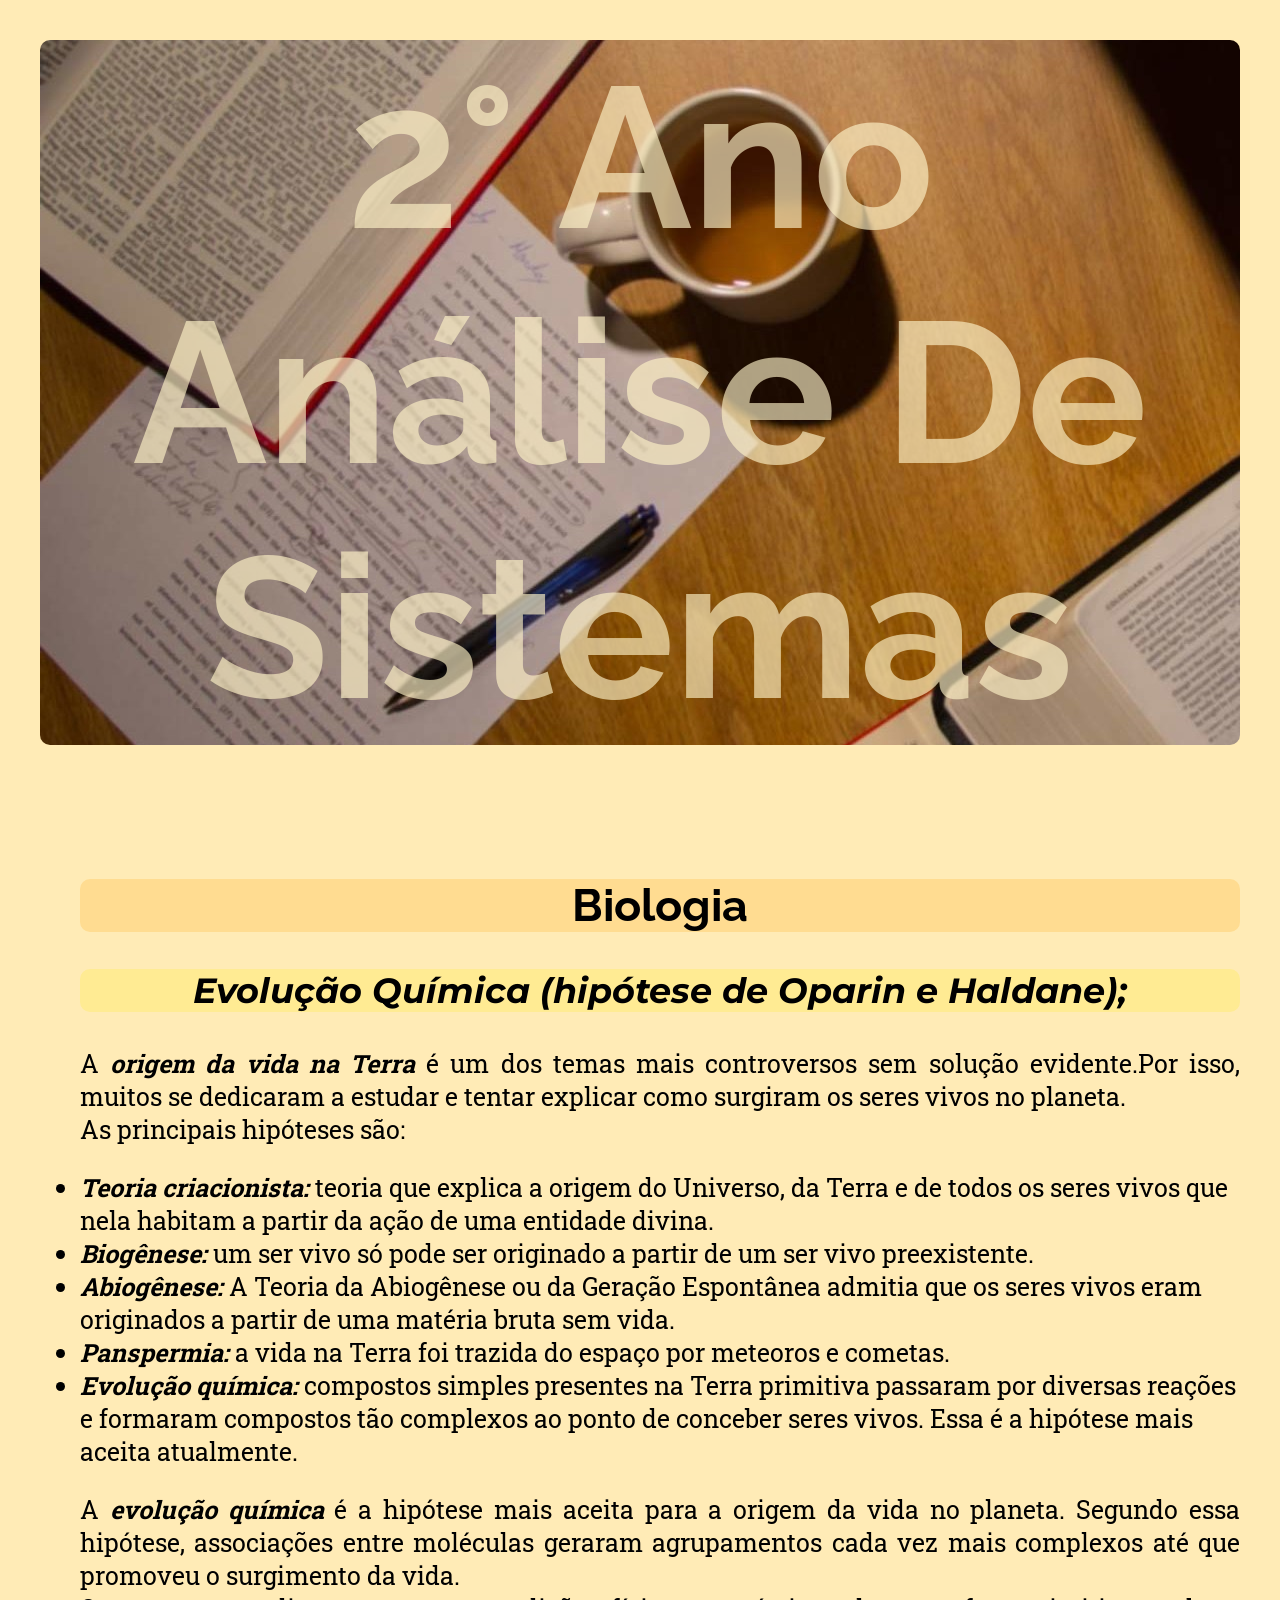
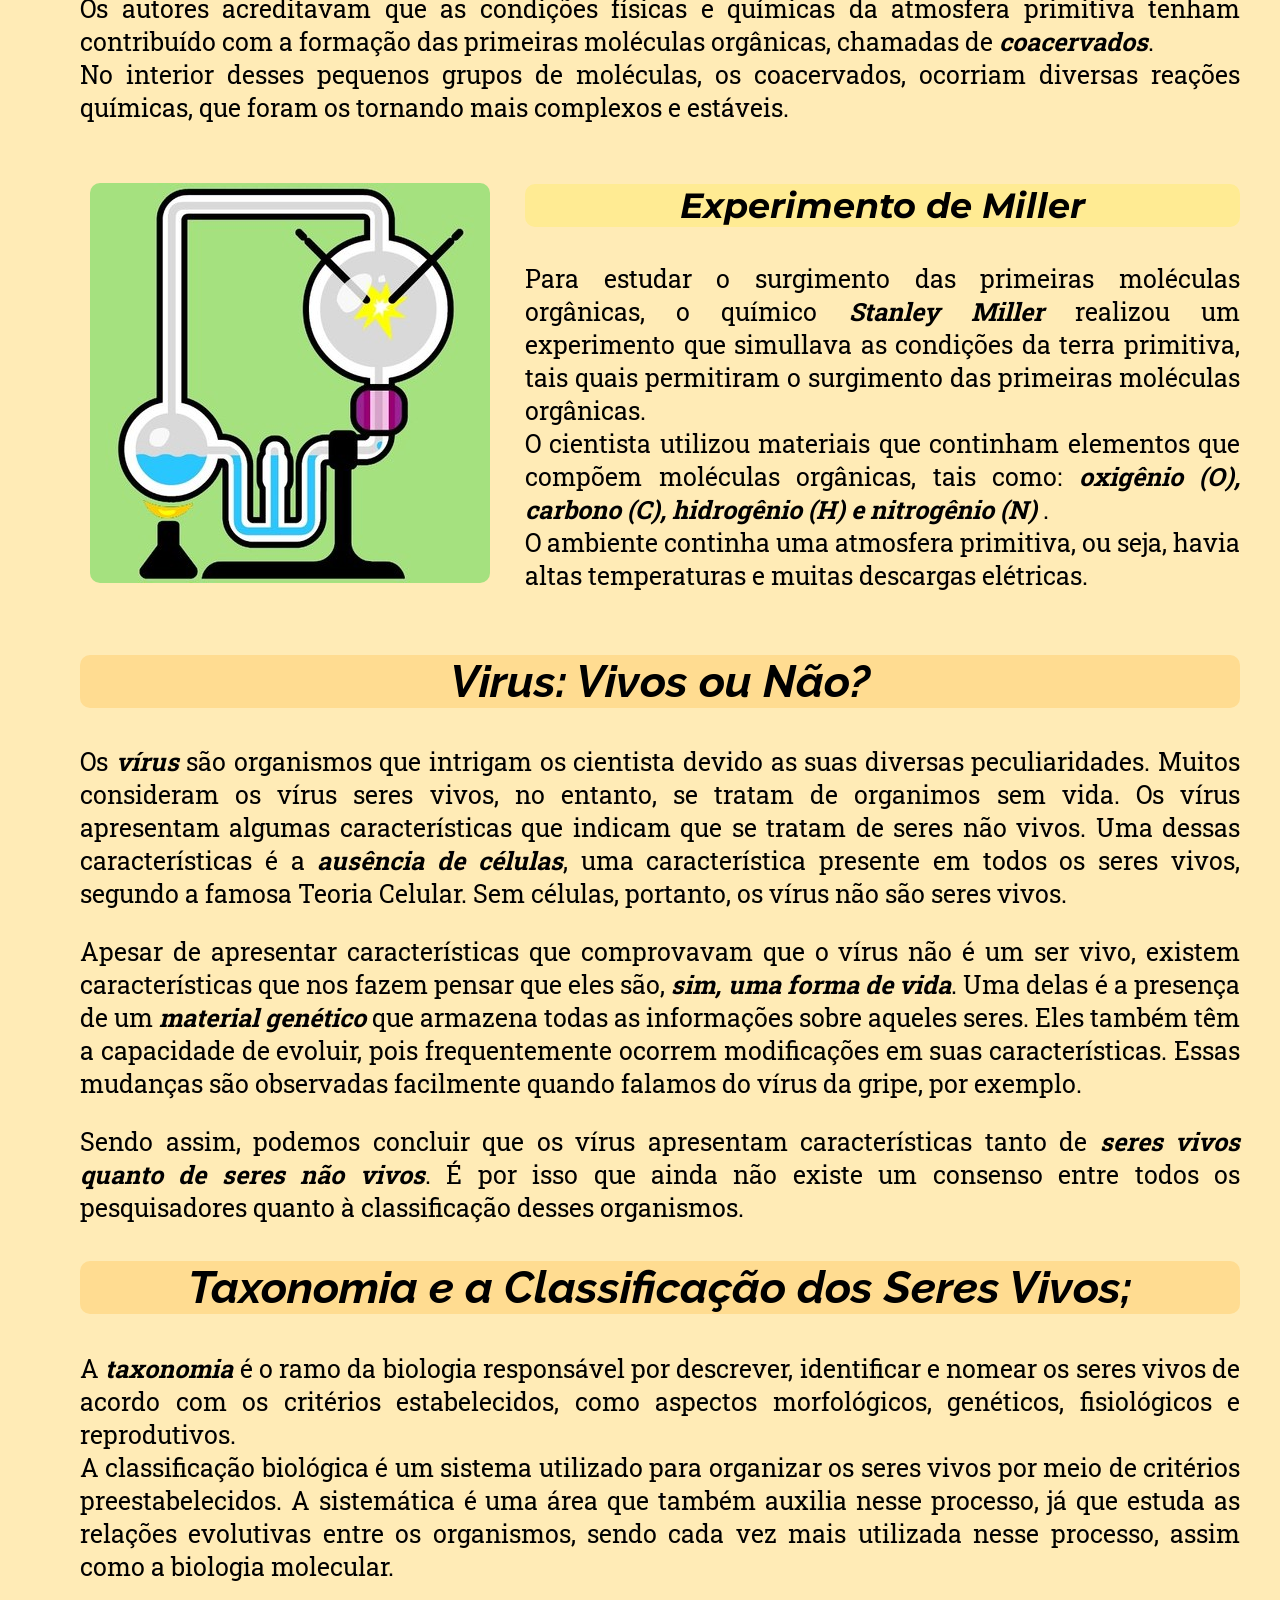
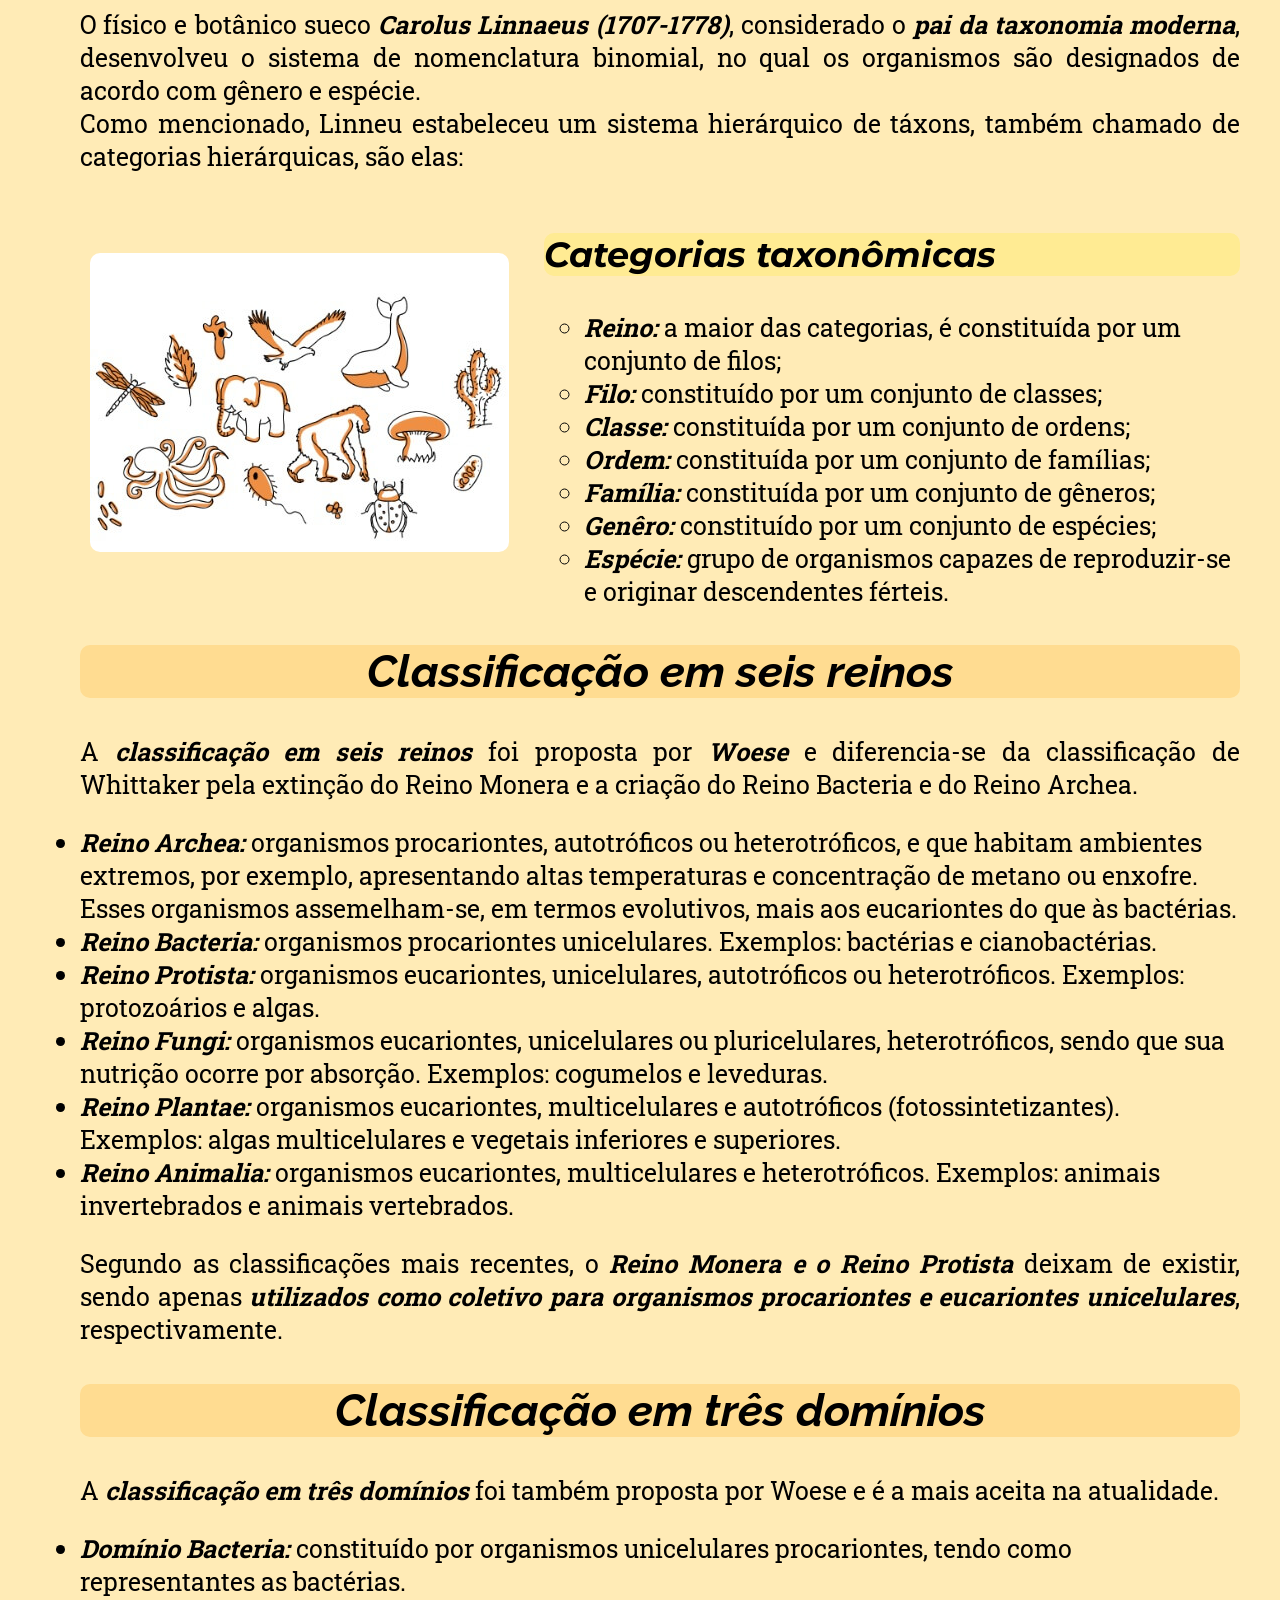
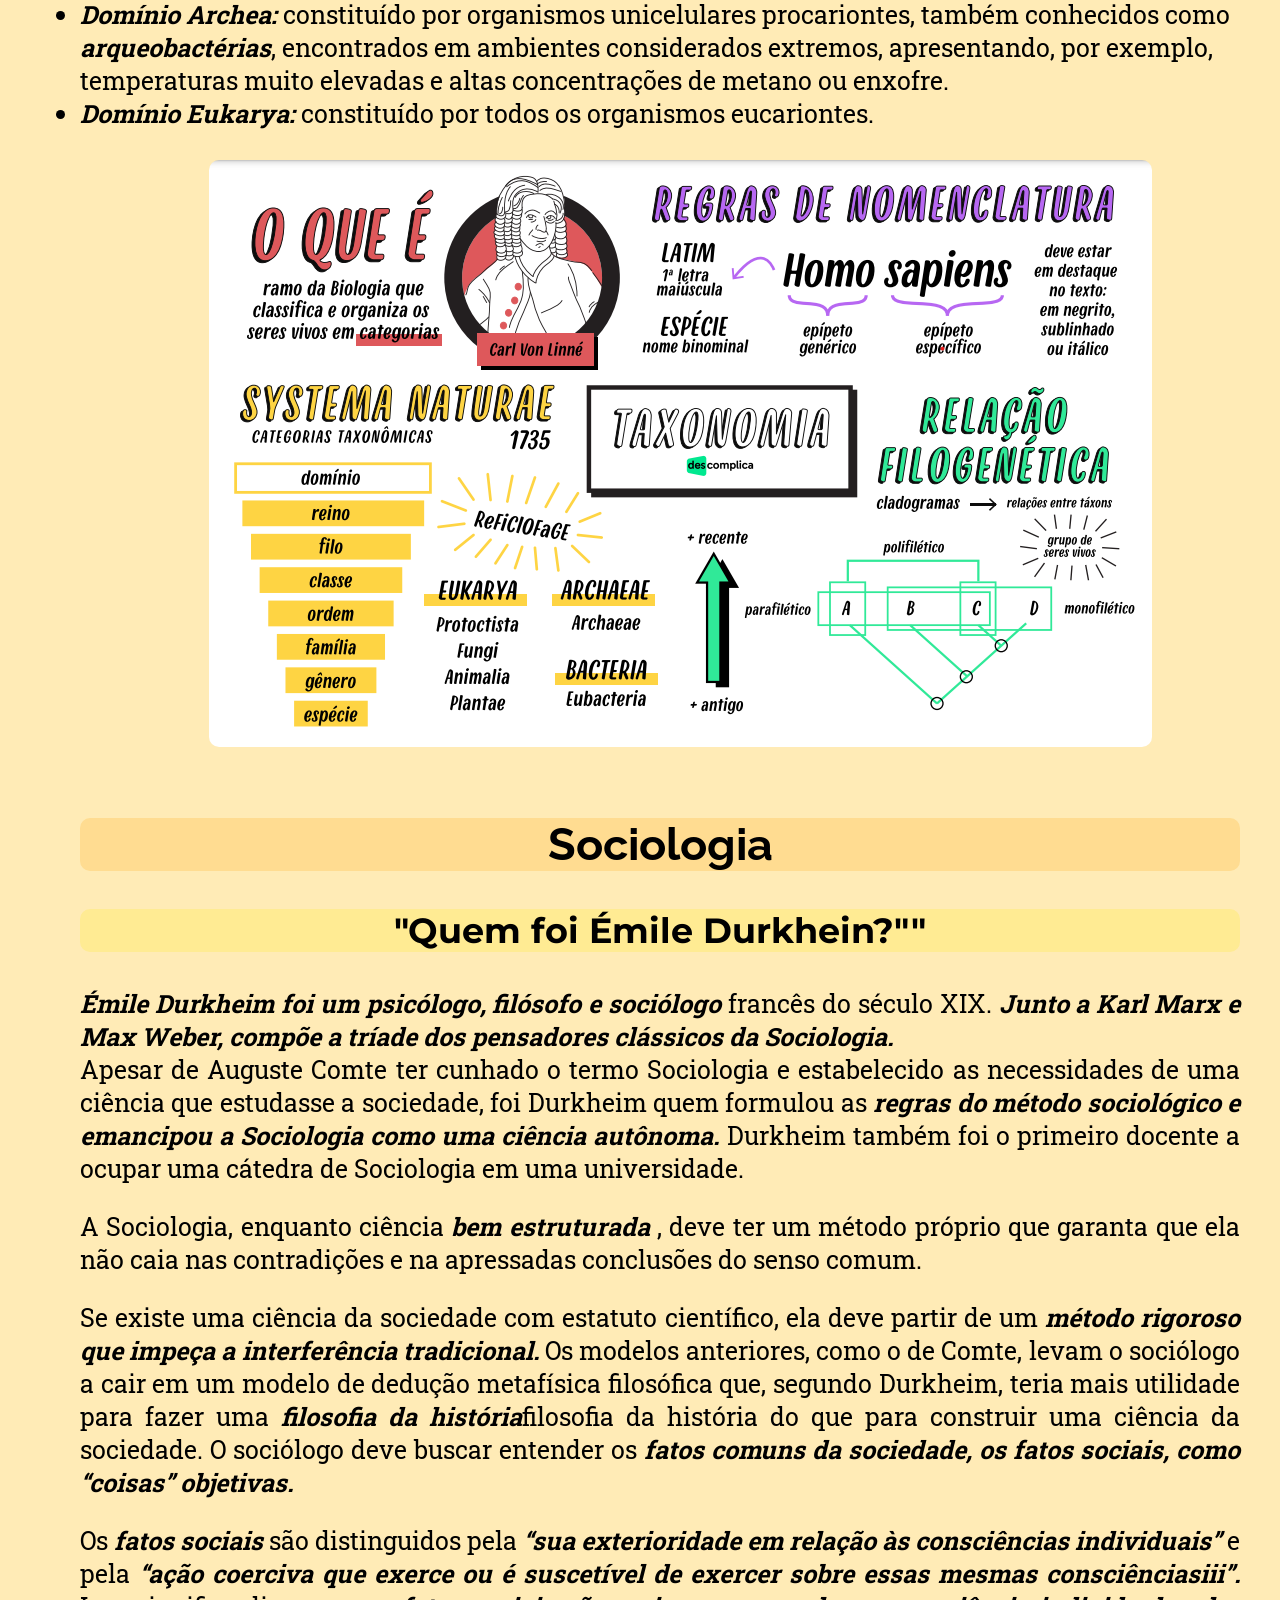
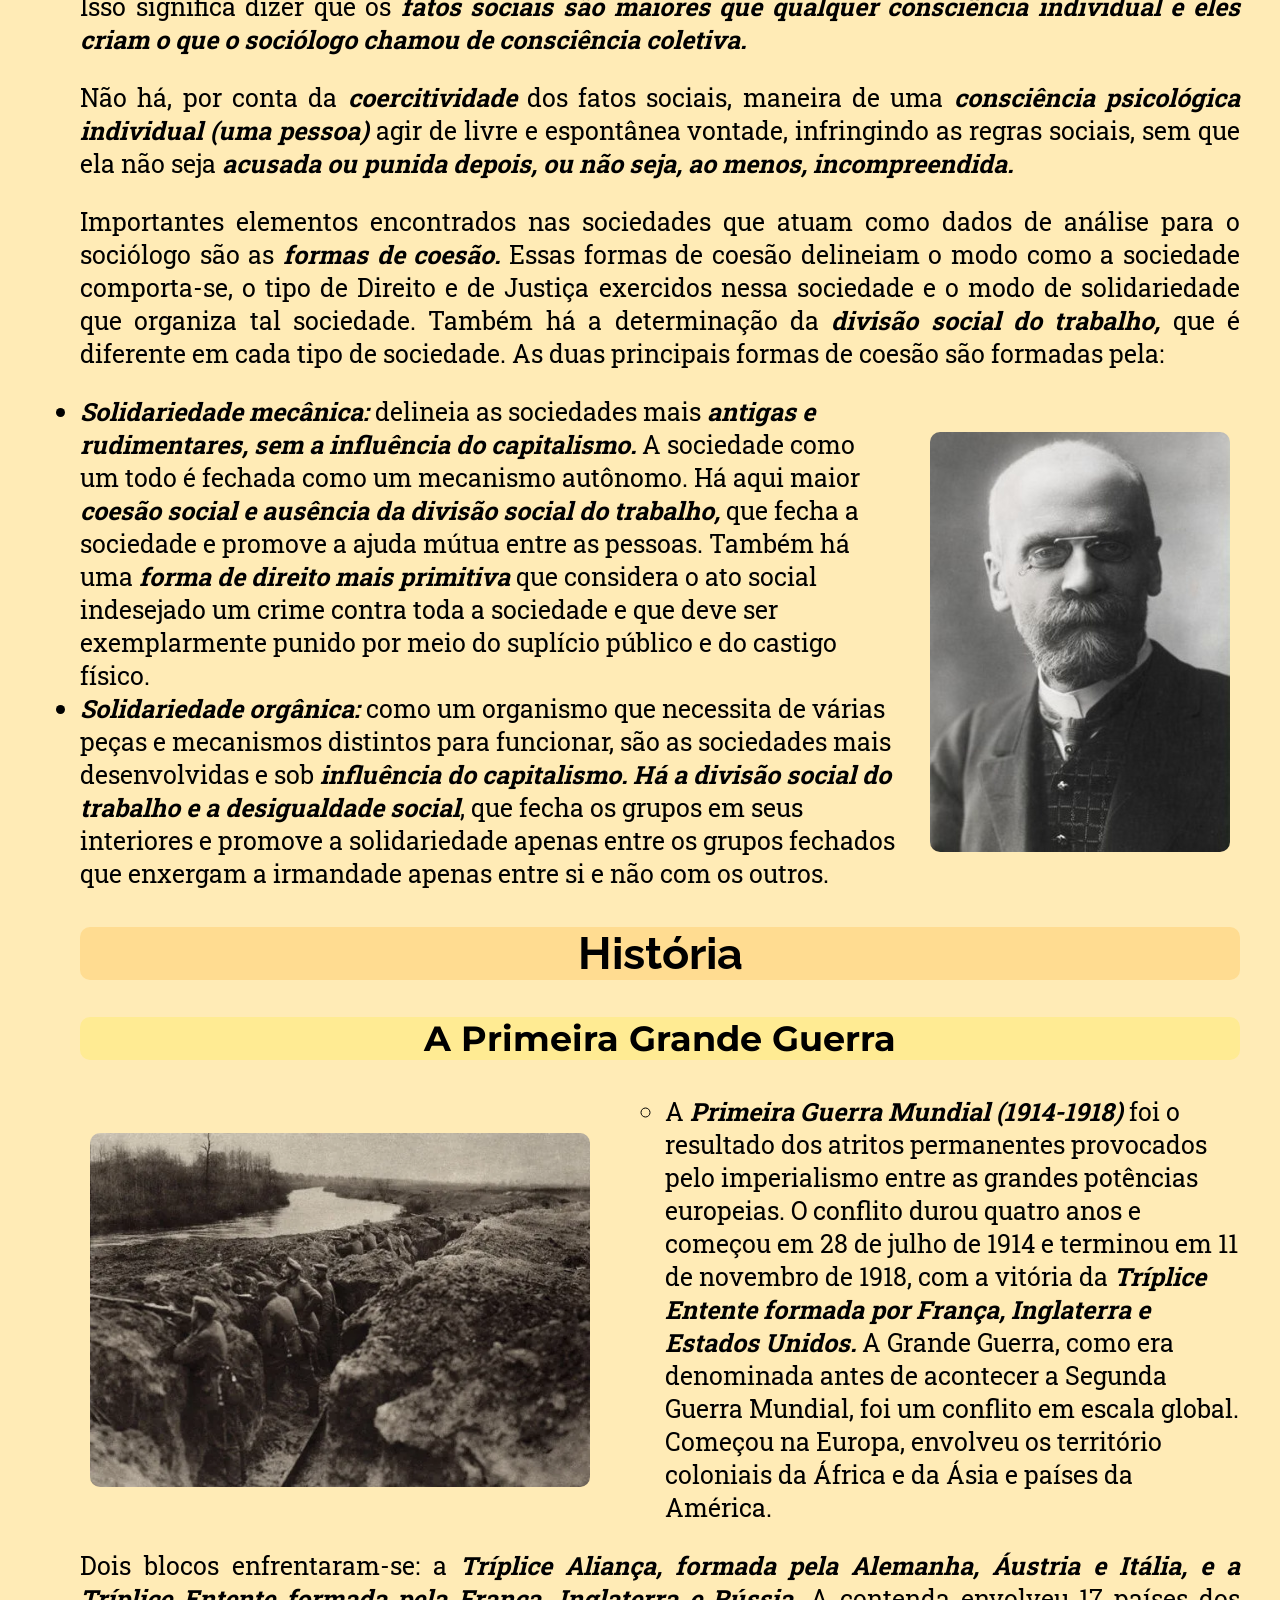
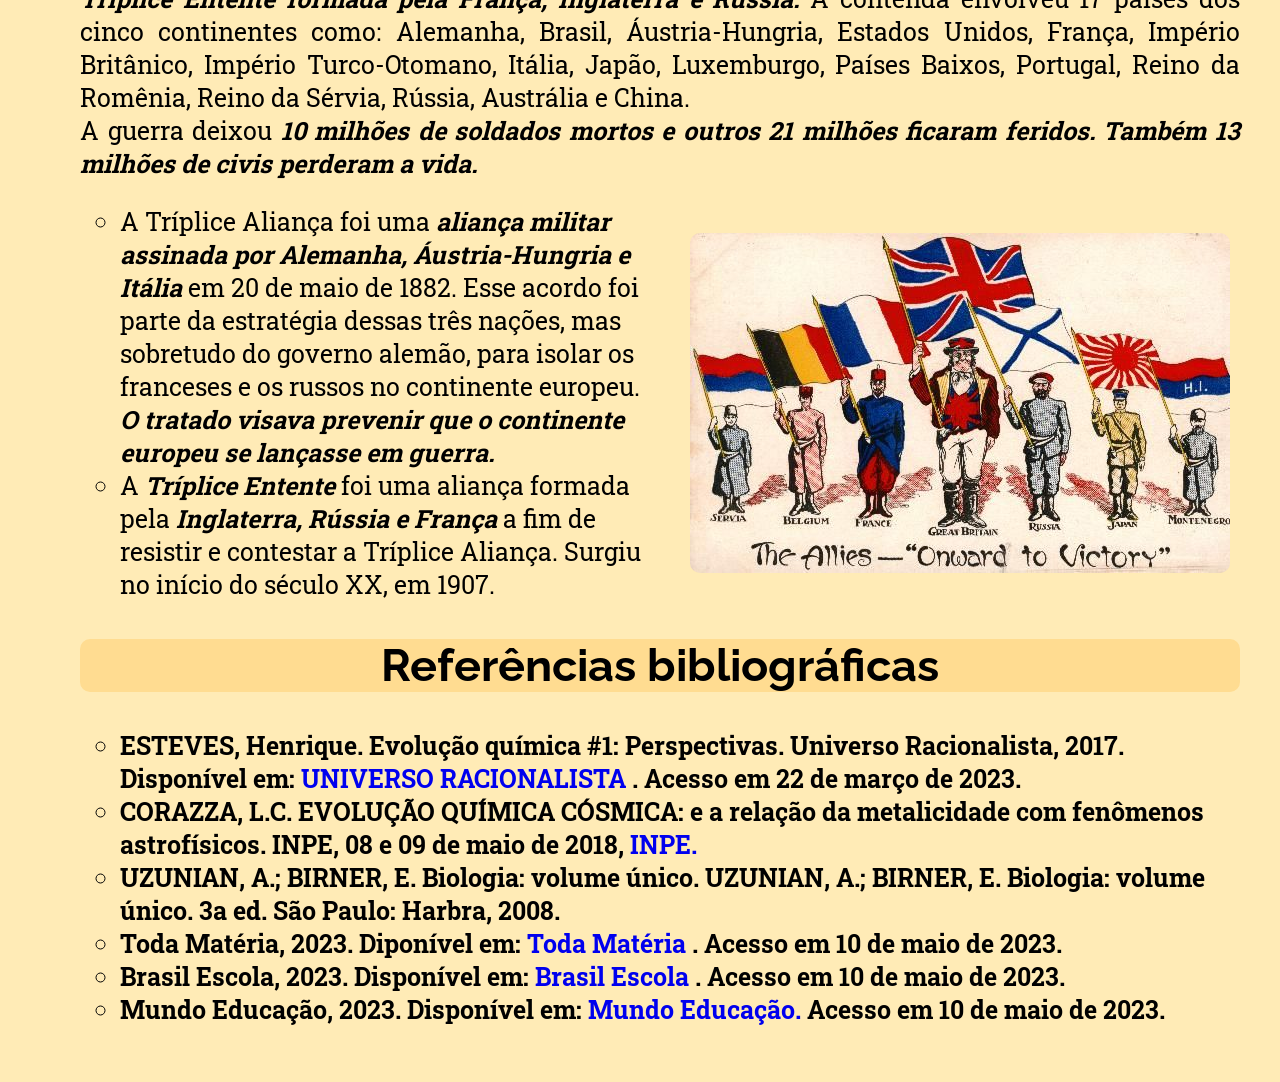
==== 2°Sistemas.html @ f93d4451 "Add files via upload" ====
<!DOCTYPE html>
<html lang="pt-br">

<head>
    <meta charset="UTF-8">
    <meta http-equiv="X-UA-Compatible" content="IE=edge">
    <meta name="viewport" content="width=device-width, initial-scale=1.0">


    <link rel="preconnect" href="https://fonts.googleapis.com">
    <link rel="preconnect" href="https://fonts.gstatic.com" crossorigin>
    <link href="https://fonts.googleapis.com/css2?family=Montserrat:wght@300&display=swap" rel="stylesheet">

    <link rel="preconnect" href="https://fonts.googleapis.com">
    <link rel="preconnect" href="https://fonts.gstatic.com" crossorigin>
    <link href="https://fonts.googleapis.com/css2?family=Roboto+Slab:wght@300&display=swap" rel="stylesheet">

    <link rel="preconnect" href="https://fonts.googleapis.com">
    <link rel="preconnect" href="https://fonts.gstatic.com" crossorigin>
    <link href="https://fonts.googleapis.com/css2?family=Raleway:wght@200&display=swap" rel="stylesheet">

    <link rel="preconnect" href="https://fonts.googleapis.com">
    <link rel="preconnect" href="https://fonts.gstatic.com" crossorigin>
    <link href="https://fonts.googleapis.com/css2?family=Raleway:wght@500&family=Roboto+Serif:wght@300&display=swap"
    rel="stylesheet">

    <link rel="stylesheet" href="2°Sistemas.css">
    <link rel="icon" href="Koala.png">
    <title>Koala Sistem</title>

<body>
    <header>
        <h1>
            2° Ano Análise De Sistemas
        </h1>
    </header>

    <ul>
        <h2>Biologia</h2>

        <h3>
            <strong>Evolução Química (hipótese de Oparin e Haldane);</strong>
        </h3>
        <p>
            A <strong> origem da vida na Terra</strong> é um dos temas mais controversos sem solução
            evidente.Por isso, muitos se dedicaram a estudar e tentar explicar como surgiram os seres vivos no planeta.
            <br> As principais hipóteses são:
        </p>

        <li>
            <strong>Teoria criacionista: </strong> teoria que explica a origem do Universo, da Terra e de todos
            os seres vivos que nela habitam a partir da ação de uma entidade divina.
        </li>

        <li>
            <strong>Biogênese: </strong> um ser vivo só pode ser originado a partir de um ser vivo
            preexistente.
        </li>

        <li>
            <strong>Abiogênese: </strong> A Teoria da Abiogênese ou da Geração Espontânea admitia que os seres
            vivos eram originados a partir de uma matéria bruta sem vida.
        </li>

        <li>
            <strong>Panspermia: </strong> a vida na Terra foi trazida do espaço por meteoros e cometas.
        </li>

        <li>
            <strong>Evolução química: </strong> compostos simples presentes na Terra primitiva passaram por
            diversas reações e formaram compostos tão complexos ao ponto de conceber seres vivos. Essa é a hipótese
            mais aceita atualmente.
        </li>

        <p>
            A <strong>evolução química</strong> é a hipótese mais aceita para a origem da vida no planeta.
            Segundo essa hipótese,
            associações entre moléculas geraram agrupamentos cada vez mais complexos até que promoveu o surgimento
            da vida. <br>Os autores acreditavam que as condições físicas e químicas da atmosfera primitiva tenham
            contribuído com a formação das primeiras moléculas orgânicas, chamadas de
            <strong>coacervados</strong>.<br> No interior
            desses pequenos grupos de moléculas, os coacervados, ocorriam diversas reações químicas, que foram os
            tornando mais complexos e estáveis.
        </p>

        <div class="Doladinho">
            <img style="border-radius: 10px;" src="Miller Imagem.jpg" alt="">
            <div>
                <h3>
                    <strong> Experimento de Miller </strong>
                </h3>
                <p>
                    Para estudar o surgimento das primeiras moléculas orgânicas, o
                    químico <strong>Stanley Miller</strong> realizou um experimento que simullava as condições
                    da terra primitiva,
                    tais quais permitiram o surgimento das primeiras moléculas orgânicas. <br> O cientista utilizou
                    materiais
                    que continham elementos que compõem moléculas orgânicas, tais como: <strong>oxigênio (O),
                            carbono (C),
                            hidrogênio (H) e nitrogênio (N)</strong> . <br>O ambiente continha uma atmosfera
                    primitiva, ou seja, havia altas
                    temperaturas e muitas descargas elétricas.
                </p>
            </div>
        </div>

        <h2>
            <strong> Virus: Vivos ou Não?</strong>
        </h2>

        <p>
            Os <strong>vírus</strong> são organismos que intrigam os cientista devido as suas diversas
            peculiaridades. Muitos consideram os vírus seres vivos, no entanto, se tratam de organimos sem vida.
            Os vírus apresentam algumas características que indicam que se tratam de seres não vivos. Uma dessas
            características é a <strong>ausência de células</strong>, uma característica presente em todos os
            seres vivos, segundo a famosa Teoria Celular. Sem células, portanto, os vírus não são seres vivos.
        </p>

        <p>
            Apesar de apresentar características que comprovavam que o vírus não é um ser vivo, existem características
            que nos fazem pensar que eles são, <strong>sim, uma forma de vida</strong>. Uma delas é a presença
            de um <strong>material genético</strong> que armazena todas as informações sobre aqueles seres.
            Eles também têm a capacidade de evoluir, pois frequentemente ocorrem modificações em suas características.
            Essas mudanças são observadas facilmente quando falamos do vírus da gripe, por exemplo.
        </p>

        <p>
            Sendo assim, podemos concluir que os vírus apresentam características tanto de <strong>seres vivos
                    quanto de seres não vivos</strong>. É por isso que ainda não existe um consenso entre todos os
            pesquisadores quanto à classificação desses organismos.
        </p>

        <h2>
            <strong> Taxonomia e a Classificação dos Seres Vivos;</strong>
        </h2>

        <p>
            A <strong>taxonomia</strong> é o ramo da biologia responsável por descrever, identificar e nomear
            os seres vivos de acordo
            com os critérios estabelecidos, como aspectos morfológicos, genéticos, fisiológicos e reprodutivos.<br> A
            classificação biológica é um sistema utilizado para organizar os seres vivos por meio de critérios
            preestabelecidos. A sistemática é uma área que também auxilia nesse processo, já que estuda as relações
            evolutivas entre os organismos, sendo cada vez mais utilizada nesse processo, assim como a biologia
            molecular.
        </p>

        <p>
            O físico e botânico sueco <strong>Carolus Linnaeus (1707-1778)</strong>, considerado o
            <strong>pai da taxonomia moderna</strong>, desenvolveu o sistema de nomenclatura binomial, no qual
            os organismos são designados de acordo com gênero e espécie.<br> Como mencionado, Linneu estabeleceu um
            sistema hierárquico de táxons, também chamado de categorias hierárquicas, são elas:
        </p>

        <div class="Doladinho">
            <img style="border-radius: 10px;" src="Animais.jpg" alt="" width="500px">
            <div class="textodoladinho">
                <h3>
                    <strong>Categorias taxonômicas</strong>
                </h3>
                <ul>
                    <li>
                        <strong>Reino:</strong> a maior das categorias, é constituída por um conjunto de filos;
                    </li>

                    <li>
                        <strong>Filo:</strong> constituído por um conjunto de classes;

                    </li>

                    <li>
                        <strong>Classe:</strong> constituída por um conjunto de ordens;
                    </li>

                    <li>
                        <strong>Ordem:</strong> constituída por um conjunto de famílias;
                    </li>

                    <li>
                        <strong>Família:</strong> constituída por um conjunto de gêneros;
                    </li>

                    <li>
                        <strong>Genêro:</strong> constituído por um conjunto de espécies;
                    </li>

                    <li>
                        <strong>Espécie:</strong> grupo de organismos capazes de reproduzir-se e originar
                        descendentes férteis.
                    </li>
                </ul>
            </div>
        </div>

        <h2>
            <strong>Classificação em seis reinos</strong>
        </h2>

        <p>
            A <strong>classificação em seis reinos</strong> foi proposta por <strong>Woese</strong> e
            diferencia-se da classificação de Whittaker pela extinção do Reino Monera e a criação do Reino Bacteria e do
            Reino Archea.
        </p>

        <li>
            <strong>Reino Archea: </strong> organismos procariontes, autotróficos ou heterotróficos, e que
            habitam ambientes extremos, por exemplo, apresentando altas temperaturas e concentração de metano ou
            enxofre. Esses organismos assemelham-se, em termos evolutivos, mais aos eucariontes do que às bactérias.
        </li>

        <li>
            <strong>Reino Bacteria: </strong> organismos procariontes unicelulares. Exemplos: bactérias e
            cianobactérias.
        </li>

        <li>
            <strong>Reino Protista:</strong> organismos eucariontes, unicelulares, autotróficos ou
            heterotróficos. Exemplos: protozoários e algas.
        </li>

        <li>
            <strong>Reino Fungi: </strong> organismos eucariontes, unicelulares ou pluricelulares,
            heterotróficos, sendo que sua nutrição ocorre por absorção. Exemplos: cogumelos e leveduras.
        </li>

        <li>
            <strong>Reino Plantae: </strong> organismos eucariontes, multicelulares e autotróficos
            (fotossintetizantes). Exemplos: algas multicelulares e vegetais inferiores e superiores.
        </li>

        <li>
            <strong>Reino Animalia: </strong> organismos eucariontes, multicelulares e heterotróficos.
            Exemplos: animais invertebrados e animais vertebrados.
        </li>

        <p>
            Segundo as classificações mais recentes, o <strong>Reino Monera e o Reino Protista</strong> deixam
            de existir, sendo apenas <strong>utilizados como coletivo para organismos procariontes e eucariontes
                    unicelulares</strong>, respectivamente.
        </p>

        <h2>
            <strong>Classificação em três domínios</strong>
        </h2>
        
        <p>
            A <strong>classificação em três domínios</strong> foi também proposta por Woese e é a mais aceita
            na atualidade.
        </p>

        <li>
            <strong>Domínio Bacteria:</strong> constituído por organismos unicelulares procariontes, tendo como
            representantes as bactérias.
        </li>

        <li>
            <strong>Domínio Archea:</strong> constituído por organismos unicelulares procariontes, também
            conhecidos como <strong>arqueobactérias</strong>, encontrados em ambientes considerados extremos, apresentando, por
            exemplo, temperaturas muito elevadas e altas concentrações de metano ou enxofre.
        </li>

        <li>
            <strong>Domínio Eukarya:</strong> constituído por todos os organismos eucariontes.
        </li>

        <div class="imageminteira">
            <img src="Taxonomia.png" alt="">
        </div>

            <h2>
                Sociologia
            </h2>

        <h3>
            "Quem foi Émile Durkhein?""
        </h3>

            <p>
                <strong>Émile Durkheim foi um psicólogo, filósofo e sociólogo</strong> francês do século XIX. <strong>Junto a Karl Marx e Max Weber, compõe a tríade dos pensadores clássicos da Sociologia.</strong> <br>Apesar de Auguste Comte ter cunhado o termo Sociologia e estabelecido as necessidades de uma ciência que estudasse a sociedade, foi Durkheim quem formulou as <strong>regras do método sociológico e emancipou a Sociologia como uma ciência autônoma.</strong> Durkheim também foi o primeiro docente a ocupar uma cátedra de Sociologia em uma universidade.
            </p>
            
            <p>
                A Sociologia, enquanto ciência <strong>bem estruturada</strong> , deve ter um método próprio que garanta que ela não caia nas contradições e na apressadas conclusões do senso comum.
            </p>

            <p>
                Se existe uma ciência da sociedade com estatuto científico, ela deve partir de um <strong>método rigoroso que impeça a interferência tradicional.</strong> Os modelos anteriores, como o de Comte, levam o sociólogo a cair em um modelo de dedução metafísica filosófica que, segundo Durkheim, teria mais utilidade para fazer uma <strong>filosofia da história</strong>filosofia da história do que para construir uma ciência da sociedade. O sociólogo deve buscar entender os <strong>fatos comuns da sociedade, os fatos sociais, como “coisas” objetivas.</strong>
            </p>

            <p>
                Os <strong>fatos sociais</strong> são distinguidos pela <strong>“sua exterioridade em relação às consciências individuais”</strong> e pela <strong>“ação coerciva que exerce ou é suscetível de exercer sobre essas mesmas consciênciasiii”.</strong> Isso significa dizer que os <strong>fatos sociais são maiores que qualquer consciência individual e eles criam o que o sociólogo chamou de consciência coletiva.</strong>
            </p>

            <p>
                Não há, por conta da <strong>coercitividade</strong> dos fatos sociais, maneira de uma <strong>consciência psicológica individual (uma pessoa)</strong> agir de livre e espontânea vontade, infringindo as regras sociais, sem que ela não seja <strong>acusada ou punida depois, ou não seja, ao menos, incompreendida.</strong>
            </p>

            <p>
                Importantes elementos encontrados nas sociedades que atuam como dados de análise para o sociólogo são as <strong>formas de coesão.</strong> Essas formas de coesão delineiam o modo como a <strtong>sociedade comporta-se, o tipo de Direito e de Justiça exercidos nessa sociedade e o modo de solidariedade que organiza tal sociedade.</strtong> Também há a determinação da <strong>divisão social do trabalho,</strong> que é diferente em cada tipo de sociedade. As duas principais formas de coesão são formadas pela:
            </p>

            <div class="Doladinho">
                <div class="textodoladinho">
                    <li>
                        <strong>Solidariedade mecânica:</strong> delineia as sociedades mais <strong>antigas e rudimentares, sem a influência do capitalismo.</strong> A sociedade como um todo é fechada como um mecanismo autônomo. Há aqui maior <strong>coesão social e ausência da divisão social do trabalho,</strong> que fecha a sociedade e promove a ajuda mútua entre as pessoas. Também há uma <strong>forma de direito mais primitiva</strong> que considera o ato social indesejado um crime contra toda a sociedade e que deve ser exemplarmente punido por meio do suplício público e do castigo físico.
                    </li>

                    <li>
                        <strong>Solidariedade orgânica:</strong> como um organismo que necessita de várias peças e mecanismos distintos para funcionar, são as sociedades mais desenvolvidas e sob <strong>influência do capitalismo. Há a divisão social do trabalho e a desigualdade social</strong>, que fecha os grupos em seus interiores e promove a solidariedade apenas entre os grupos fechados que enxergam a irmandade apenas entre si e não com os outros.
                    </li>
                </div>
                <img src="EmileD.jpg" alt="">
            </div>

                <h2>
                    História
                </h2>

            <h3>
                A Primeira Grande Guerra
            </h3>

            <div class="Doladinho">
                <img src="Guerra.webp" alt="" width="500px">
                <div>
                    <ul>
                        <li>
                            A  <strong>Primeira Guerra Mundial (1914-1918)</strong> foi o resultado dos atritos permanentes provocados pelo
                            imperialismo entre as grandes potências europeias.
                            O conflito durou quatro anos e começou em 28 de julho de 1914 e terminou em 11 de novembro de 1918, com
                            a vitória da <strong>Tríplice Entente formada por França, Inglaterra e Estados Unidos.</strong>
                            A Grande Guerra, como era denominada antes de acontecer a Segunda Guerra Mundial, foi um conflito em
                            escala global. Começou na Europa, envolveu os território coloniais da África e da Ásia e países da
                            América.
                        </li>
                    </ul>    
                </div>
            </div>

            <p>
                Dois blocos enfrentaram-se: a <strong>Tríplice Aliança, formada pela Alemanha, Áustria e Itália, e a Tríplice
                    Entente formada pela França, Inglaterra e Rússia.</strong>
                A contenda envolveu 17 países dos cinco continentes como: Alemanha, Brasil, Áustria-Hungria, Estados
                Unidos, França, Império Britânico, Império Turco-Otomano, Itália, Japão, Luxemburgo, Países Baixos,
                Portugal, Reino da Romênia, Reino da Sérvia, Rússia, Austrália e China. <br> A guerra deixou <strong>10 milhões
                    de soldados mortos e outros 21 milhões ficaram feridos. Também 13 milhões de civis perderam a vida.</strong>
            </p>

            <div class="Doladinho">
                <div class="textodoladinhodireita">
                    <ul>
                        <li>
                            A Tríplice Aliança foi uma <strong>aliança militar assinada por Alemanha, Áustria-Hungria e Itália</strong> em 20 de maio de 1882. Esse acordo foi parte da estratégia dessas três nações, mas sobretudo do governo alemão, para isolar os franceses e os russos no continente europeu. <strong>O tratado visava prevenir que o continente europeu se lançasse em guerra.</strong>
                        </li>
                        
                        <li>
                            A <strong>Tríplice Entente</strong> foi uma aliança formada pela <strong>Inglaterra, Rússia e França</strong> a fim de resistir e contestar a Tríplice Aliança. Surgiu no início do século XX, em 1907.
                        </li>
                    </ul>
                </div>
                <img src="guerrapaises.jpg" alt="" >
            </div>

            <h2>
                Referências bibliográficas
            </h2>
            
            <ul>
                <div class="Referência">
                    <li>
                        ESTEVES, Henrique. Evolução química #1: Perspectivas. Universo Racionalista, 2017. Disponível em: <a
                            href="https://universoracionalista.org/evolucao-quimica-1/" target="_blank"> UNIVERSO RACIONALISTA
                        </a>
                        . Acesso em
                        22 de março de 2023.
                    </li>

                    <li>
                        CORAZZA, L.C. EVOLUÇÃO QUÍMICA CÓSMICA: e a relação da metalicidade com fenômenos astrofísicos. INPE, 08
                        e 09 de maio de 2018, <a
                            href="https://www.gov.br/inpe/pt-bro" target="_blank">
                            INPE.</a>
                    </li>

                    <li>
                        UZUNIAN, A.; BIRNER, E. Biologia: volume único. UZUNIAN, A.; BIRNER, E. Biologia: volume único. 3a ed.
                        São Paulo: Harbra, 2008.
                    </li>

                    <li>
                        Toda Matéria, 2023. Diponível em: <a target="_blank" href="https://www.todamateria.com.br"> Toda Matéria </a>. Acesso em 10 de maio de 2023.
                    </li>

                    <li>
                        Brasil Escola, 2023. Disponível em: <a href="https://brasilescola.uol.com.br"> Brasil Escola </a>. Acesso em 10 de maio de 2023.
                    </li>

                    <li>
                        Mundo Educação, 2023. Disponível em: <a href="https://mundoeducacao.uol.com.br">Mundo Educação.</a> Acesso em 10 de maio de 2023.
                    </li>
                </div>
            </ul>
    </ul>
</body>

</html>
---- 2°Sistemas.css ----
body {
    background-color: rgb(255, 235, 182);
    padding-top: 0px;font-family: 'Raleway', sans-serif;
    text-align: center;
    margin: 20px;
    padding: 20px;
 }

   img{
      gap: 25px;
      border-radius: 10px;
      margin: 10px;
   }

 h1 {
    font-size: 200px;
    font-family: 'Raleway', sans-serif;
    background-image: url(Laotop.jpg);
    color: rgba(255, 242, 199, 0.651);
    text-decoration: solid;
    margin-top: 0px;
    border-radius: 10px;
 }
 
 h2 {
    font-size: 45px;
    font-family: 'Raleway', sans-serif;
    background-color: rgb(255, 220, 145);
    color: black;
    border-radius: 10px;
 }

 h3 {
    font-size: 35px;
    font-family: 'Montserrat', sans-serif;
    background-color: rgb(255, 235, 147);
    color: black;
    border-radius: 10px;
 }

 strong{
   font-style: italic;
 }

 p {
    font-size: 25px; 
    text-align: justify;
    color: black;
    font-family: 'Roboto Slab', serif;
 }

 li {
    font-size: 25px;
    color: black;;
    text-align: left;
    font-family: 'Roboto Slab', serif;
}

 .Doladinho {
    font-size: 20px;
    display: flex;
    align-items: center;
    justify-content: center;
    margin: 0px;
    gap: 25px;
 }

 .textodoladinho{
   text-align: center; 
   text-align: justify;
 }

.imageminteira{
   align-items: center;
   justify-content: center;
   position: relative;
   padding: 20px;
   width: 100%;
}

.Referência{
   font-size: 22px;
   font-weight: bold;
}

a:hover{
   font-size: 28px;
   color: rgb(80, 0, 160);
   text-decoration: none;
}

a{
   text-decoration: none;
}
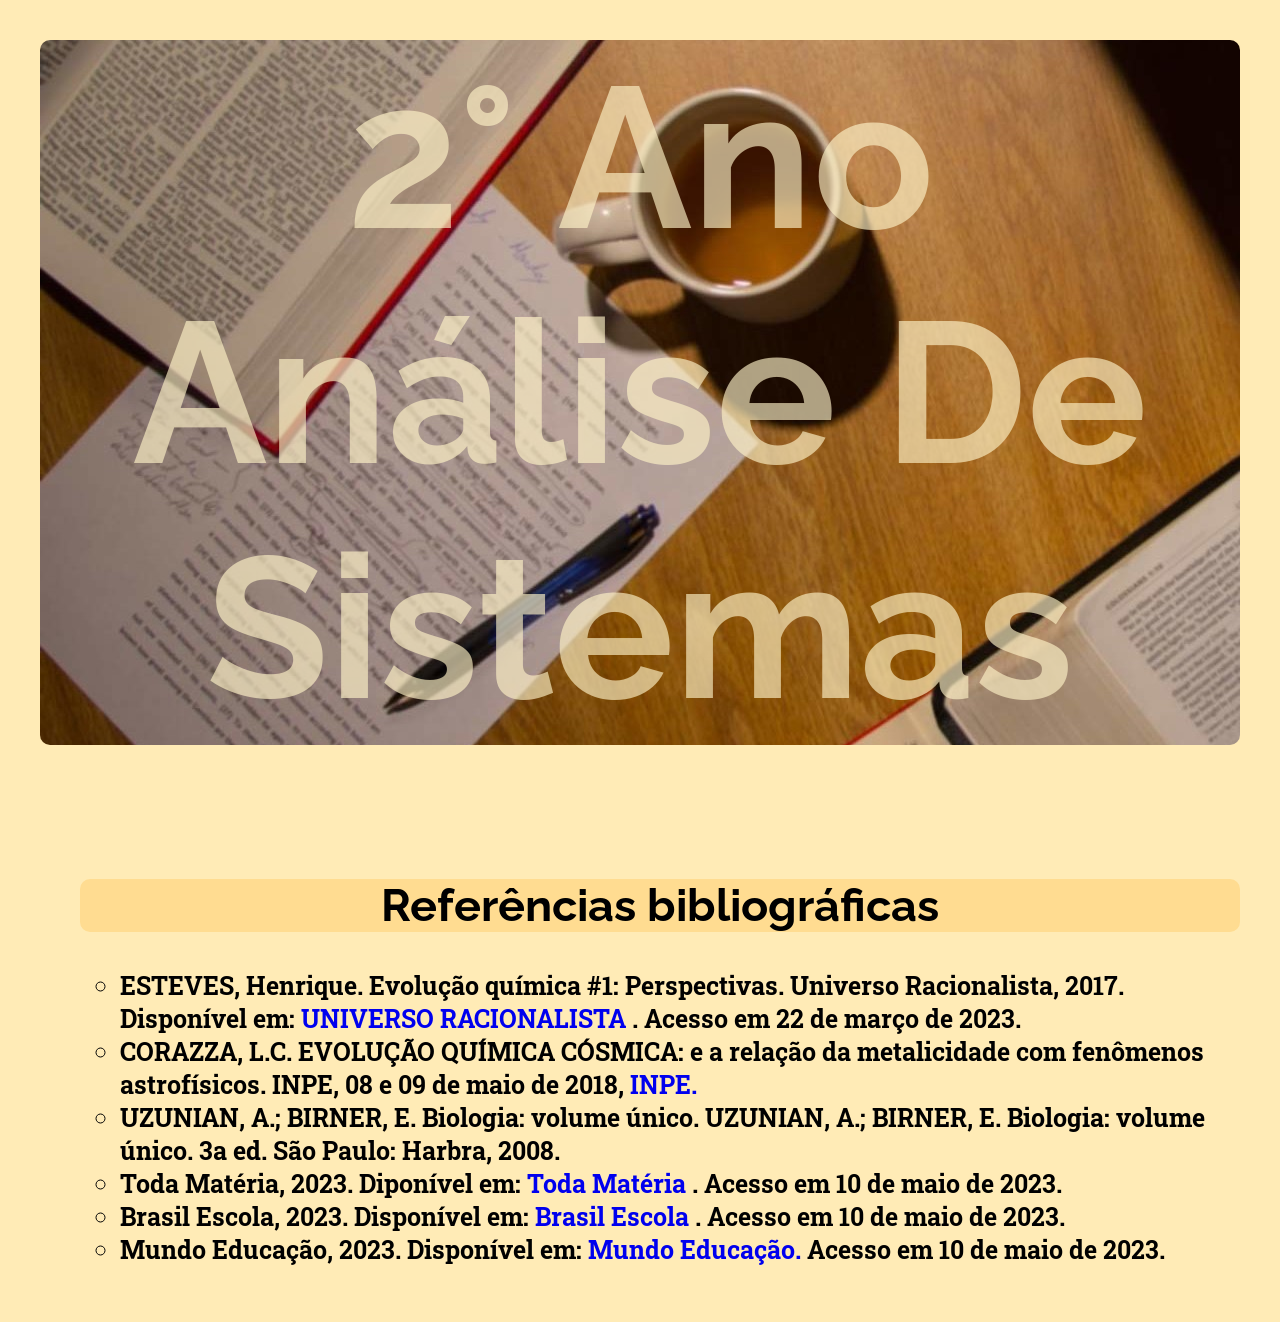
==== commit 6fd6fecd: "Atualizado-29/05" ====
--- a/2°Sistemas.html
+++ b/2°Sistemas.html
@@ -36,333 +36,9 @@
     </header>
 
     <ul>
-        <h2>Biologia</h2>
-
-        <h3>
-            <strong>Evolução Química (hipótese de Oparin e Haldane);</strong>
-        </h3>
-        <p>
-            A <strong> origem da vida na Terra</strong> é um dos temas mais controversos sem solução
-            evidente.Por isso, muitos se dedicaram a estudar e tentar explicar como surgiram os seres vivos no planeta.
-            <br> As principais hipóteses são:
-        </p>
-
-        <li>
-            <strong>Teoria criacionista: </strong> teoria que explica a origem do Universo, da Terra e de todos
-            os seres vivos que nela habitam a partir da ação de uma entidade divina.
-        </li>
-
-        <li>
-            <strong>Biogênese: </strong> um ser vivo só pode ser originado a partir de um ser vivo
-            preexistente.
-        </li>
-
-        <li>
-            <strong>Abiogênese: </strong> A Teoria da Abiogênese ou da Geração Espontânea admitia que os seres
-            vivos eram originados a partir de uma matéria bruta sem vida.
-        </li>
-
-        <li>
-            <strong>Panspermia: </strong> a vida na Terra foi trazida do espaço por meteoros e cometas.
-        </li>
-
-        <li>
-            <strong>Evolução química: </strong> compostos simples presentes na Terra primitiva passaram por
-            diversas reações e formaram compostos tão complexos ao ponto de conceber seres vivos. Essa é a hipótese
-            mais aceita atualmente.
-        </li>
-
-        <p>
-            A <strong>evolução química</strong> é a hipótese mais aceita para a origem da vida no planeta.
-            Segundo essa hipótese,
-            associações entre moléculas geraram agrupamentos cada vez mais complexos até que promoveu o surgimento
-            da vida. <br>Os autores acreditavam que as condições físicas e químicas da atmosfera primitiva tenham
-            contribuído com a formação das primeiras moléculas orgânicas, chamadas de
-            <strong>coacervados</strong>.<br> No interior
-            desses pequenos grupos de moléculas, os coacervados, ocorriam diversas reações químicas, que foram os
-            tornando mais complexos e estáveis.
-        </p>
-
-        <div class="Doladinho">
-            <img style="border-radius: 10px;" src="Miller Imagem.jpg" alt="">
-            <div>
-                <h3>
-                    <strong> Experimento de Miller </strong>
-                </h3>
-                <p>
-                    Para estudar o surgimento das primeiras moléculas orgânicas, o
-                    químico <strong>Stanley Miller</strong> realizou um experimento que simullava as condições
-                    da terra primitiva,
-                    tais quais permitiram o surgimento das primeiras moléculas orgânicas. <br> O cientista utilizou
-                    materiais
-                    que continham elementos que compõem moléculas orgânicas, tais como: <strong>oxigênio (O),
-                            carbono (C),
-                            hidrogênio (H) e nitrogênio (N)</strong> . <br>O ambiente continha uma atmosfera
-                    primitiva, ou seja, havia altas
-                    temperaturas e muitas descargas elétricas.
-                </p>
-            </div>
-        </div>
-
         <h2>
-            <strong> Virus: Vivos ou Não?</strong>
+            Referências bibliográficas
         </h2>
-
-        <p>
-            Os <strong>vírus</strong> são organismos que intrigam os cientista devido as suas diversas
-            peculiaridades. Muitos consideram os vírus seres vivos, no entanto, se tratam de organimos sem vida.
-            Os vírus apresentam algumas características que indicam que se tratam de seres não vivos. Uma dessas
-            características é a <strong>ausência de células</strong>, uma característica presente em todos os
-            seres vivos, segundo a famosa Teoria Celular. Sem células, portanto, os vírus não são seres vivos.
-        </p>
-
-        <p>
-            Apesar de apresentar características que comprovavam que o vírus não é um ser vivo, existem características
-            que nos fazem pensar que eles são, <strong>sim, uma forma de vida</strong>. Uma delas é a presença
-            de um <strong>material genético</strong> que armazena todas as informações sobre aqueles seres.
-            Eles também têm a capacidade de evoluir, pois frequentemente ocorrem modificações em suas características.
-            Essas mudanças são observadas facilmente quando falamos do vírus da gripe, por exemplo.
-        </p>
-
-        <p>
-            Sendo assim, podemos concluir que os vírus apresentam características tanto de <strong>seres vivos
-                    quanto de seres não vivos</strong>. É por isso que ainda não existe um consenso entre todos os
-            pesquisadores quanto à classificação desses organismos.
-        </p>
-
-        <h2>
-            <strong> Taxonomia e a Classificação dos Seres Vivos;</strong>
-        </h2>
-
-        <p>
-            A <strong>taxonomia</strong> é o ramo da biologia responsável por descrever, identificar e nomear
-            os seres vivos de acordo
-            com os critérios estabelecidos, como aspectos morfológicos, genéticos, fisiológicos e reprodutivos.<br> A
-            classificação biológica é um sistema utilizado para organizar os seres vivos por meio de critérios
-            preestabelecidos. A sistemática é uma área que também auxilia nesse processo, já que estuda as relações
-            evolutivas entre os organismos, sendo cada vez mais utilizada nesse processo, assim como a biologia
-            molecular.
-        </p>
-
-        <p>
-            O físico e botânico sueco <strong>Carolus Linnaeus (1707-1778)</strong>, considerado o
-            <strong>pai da taxonomia moderna</strong>, desenvolveu o sistema de nomenclatura binomial, no qual
-            os organismos são designados de acordo com gênero e espécie.<br> Como mencionado, Linneu estabeleceu um
-            sistema hierárquico de táxons, também chamado de categorias hierárquicas, são elas:
-        </p>
-
-        <div class="Doladinho">
-            <img style="border-radius: 10px;" src="Animais.jpg" alt="" width="500px">
-            <div class="textodoladinho">
-                <h3>
-                    <strong>Categorias taxonômicas</strong>
-                </h3>
-                <ul>
-                    <li>
-                        <strong>Reino:</strong> a maior das categorias, é constituída por um conjunto de filos;
-                    </li>
-
-                    <li>
-                        <strong>Filo:</strong> constituído por um conjunto de classes;
-
-                    </li>
-
-                    <li>
-                        <strong>Classe:</strong> constituída por um conjunto de ordens;
-                    </li>
-
-                    <li>
-                        <strong>Ordem:</strong> constituída por um conjunto de famílias;
-                    </li>
-
-                    <li>
-                        <strong>Família:</strong> constituída por um conjunto de gêneros;
-                    </li>
-
-                    <li>
-                        <strong>Genêro:</strong> constituído por um conjunto de espécies;
-                    </li>
-
-                    <li>
-                        <strong>Espécie:</strong> grupo de organismos capazes de reproduzir-se e originar
-                        descendentes férteis.
-                    </li>
-                </ul>
-            </div>
-        </div>
-
-        <h2>
-            <strong>Classificação em seis reinos</strong>
-        </h2>
-
-        <p>
-            A <strong>classificação em seis reinos</strong> foi proposta por <strong>Woese</strong> e
-            diferencia-se da classificação de Whittaker pela extinção do Reino Monera e a criação do Reino Bacteria e do
-            Reino Archea.
-        </p>
-
-        <li>
-            <strong>Reino Archea: </strong> organismos procariontes, autotróficos ou heterotróficos, e que
-            habitam ambientes extremos, por exemplo, apresentando altas temperaturas e concentração de metano ou
-            enxofre. Esses organismos assemelham-se, em termos evolutivos, mais aos eucariontes do que às bactérias.
-        </li>
-
-        <li>
-            <strong>Reino Bacteria: </strong> organismos procariontes unicelulares. Exemplos: bactérias e
-            cianobactérias.
-        </li>
-
-        <li>
-            <strong>Reino Protista:</strong> organismos eucariontes, unicelulares, autotróficos ou
-            heterotróficos. Exemplos: protozoários e algas.
-        </li>
-
-        <li>
-            <strong>Reino Fungi: </strong> organismos eucariontes, unicelulares ou pluricelulares,
-            heterotróficos, sendo que sua nutrição ocorre por absorção. Exemplos: cogumelos e leveduras.
-        </li>
-
-        <li>
-            <strong>Reino Plantae: </strong> organismos eucariontes, multicelulares e autotróficos
-            (fotossintetizantes). Exemplos: algas multicelulares e vegetais inferiores e superiores.
-        </li>
-
-        <li>
-            <strong>Reino Animalia: </strong> organismos eucariontes, multicelulares e heterotróficos.
-            Exemplos: animais invertebrados e animais vertebrados.
-        </li>
-
-        <p>
-            Segundo as classificações mais recentes, o <strong>Reino Monera e o Reino Protista</strong> deixam
-            de existir, sendo apenas <strong>utilizados como coletivo para organismos procariontes e eucariontes
-                    unicelulares</strong>, respectivamente.
-        </p>
-
-        <h2>
-            <strong>Classificação em três domínios</strong>
-        </h2>
-        
-        <p>
-            A <strong>classificação em três domínios</strong> foi também proposta por Woese e é a mais aceita
-            na atualidade.
-        </p>
-
-        <li>
-            <strong>Domínio Bacteria:</strong> constituído por organismos unicelulares procariontes, tendo como
-            representantes as bactérias.
-        </li>
-
-        <li>
-            <strong>Domínio Archea:</strong> constituído por organismos unicelulares procariontes, também
-            conhecidos como <strong>arqueobactérias</strong>, encontrados em ambientes considerados extremos, apresentando, por
-            exemplo, temperaturas muito elevadas e altas concentrações de metano ou enxofre.
-        </li>
-
-        <li>
-            <strong>Domínio Eukarya:</strong> constituído por todos os organismos eucariontes.
-        </li>
-
-        <div class="imageminteira">
-            <img src="Taxonomia.png" alt="">
-        </div>
-
-            <h2>
-                Sociologia
-            </h2>
-
-        <h3>
-            "Quem foi Émile Durkhein?""
-        </h3>
-
-            <p>
-                <strong>Émile Durkheim foi um psicólogo, filósofo e sociólogo</strong> francês do século XIX. <strong>Junto a Karl Marx e Max Weber, compõe a tríade dos pensadores clássicos da Sociologia.</strong> <br>Apesar de Auguste Comte ter cunhado o termo Sociologia e estabelecido as necessidades de uma ciência que estudasse a sociedade, foi Durkheim quem formulou as <strong>regras do método sociológico e emancipou a Sociologia como uma ciência autônoma.</strong> Durkheim também foi o primeiro docente a ocupar uma cátedra de Sociologia em uma universidade.
-            </p>
-            
-            <p>
-                A Sociologia, enquanto ciência <strong>bem estruturada</strong> , deve ter um método próprio que garanta que ela não caia nas contradições e na apressadas conclusões do senso comum.
-            </p>
-
-            <p>
-                Se existe uma ciência da sociedade com estatuto científico, ela deve partir de um <strong>método rigoroso que impeça a interferência tradicional.</strong> Os modelos anteriores, como o de Comte, levam o sociólogo a cair em um modelo de dedução metafísica filosófica que, segundo Durkheim, teria mais utilidade para fazer uma <strong>filosofia da história</strong>filosofia da história do que para construir uma ciência da sociedade. O sociólogo deve buscar entender os <strong>fatos comuns da sociedade, os fatos sociais, como “coisas” objetivas.</strong>
-            </p>
-
-            <p>
-                Os <strong>fatos sociais</strong> são distinguidos pela <strong>“sua exterioridade em relação às consciências individuais”</strong> e pela <strong>“ação coerciva que exerce ou é suscetível de exercer sobre essas mesmas consciênciasiii”.</strong> Isso significa dizer que os <strong>fatos sociais são maiores que qualquer consciência individual e eles criam o que o sociólogo chamou de consciência coletiva.</strong>
-            </p>
-
-            <p>
-                Não há, por conta da <strong>coercitividade</strong> dos fatos sociais, maneira de uma <strong>consciência psicológica individual (uma pessoa)</strong> agir de livre e espontânea vontade, infringindo as regras sociais, sem que ela não seja <strong>acusada ou punida depois, ou não seja, ao menos, incompreendida.</strong>
-            </p>
-
-            <p>
-                Importantes elementos encontrados nas sociedades que atuam como dados de análise para o sociólogo são as <strong>formas de coesão.</strong> Essas formas de coesão delineiam o modo como a <strtong>sociedade comporta-se, o tipo de Direito e de Justiça exercidos nessa sociedade e o modo de solidariedade que organiza tal sociedade.</strtong> Também há a determinação da <strong>divisão social do trabalho,</strong> que é diferente em cada tipo de sociedade. As duas principais formas de coesão são formadas pela:
-            </p>
-
-            <div class="Doladinho">
-                <div class="textodoladinho">
-                    <li>
-                        <strong>Solidariedade mecânica:</strong> delineia as sociedades mais <strong>antigas e rudimentares, sem a influência do capitalismo.</strong> A sociedade como um todo é fechada como um mecanismo autônomo. Há aqui maior <strong>coesão social e ausência da divisão social do trabalho,</strong> que fecha a sociedade e promove a ajuda mútua entre as pessoas. Também há uma <strong>forma de direito mais primitiva</strong> que considera o ato social indesejado um crime contra toda a sociedade e que deve ser exemplarmente punido por meio do suplício público e do castigo físico.
-                    </li>
-
-                    <li>
-                        <strong>Solidariedade orgânica:</strong> como um organismo que necessita de várias peças e mecanismos distintos para funcionar, são as sociedades mais desenvolvidas e sob <strong>influência do capitalismo. Há a divisão social do trabalho e a desigualdade social</strong>, que fecha os grupos em seus interiores e promove a solidariedade apenas entre os grupos fechados que enxergam a irmandade apenas entre si e não com os outros.
-                    </li>
-                </div>
-                <img src="EmileD.jpg" alt="">
-            </div>
-
-                <h2>
-                    História
-                </h2>
-
-            <h3>
-                A Primeira Grande Guerra
-            </h3>
-
-            <div class="Doladinho">
-                <img src="Guerra.webp" alt="" width="500px">
-                <div>
-                    <ul>
-                        <li>
-                            A  <strong>Primeira Guerra Mundial (1914-1918)</strong> foi o resultado dos atritos permanentes provocados pelo
-                            imperialismo entre as grandes potências europeias.
-                            O conflito durou quatro anos e começou em 28 de julho de 1914 e terminou em 11 de novembro de 1918, com
-                            a vitória da <strong>Tríplice Entente formada por França, Inglaterra e Estados Unidos.</strong>
-                            A Grande Guerra, como era denominada antes de acontecer a Segunda Guerra Mundial, foi um conflito em
-                            escala global. Começou na Europa, envolveu os território coloniais da África e da Ásia e países da
-                            América.
-                        </li>
-                    </ul>    
-                </div>
-            </div>
-
-            <p>
-                Dois blocos enfrentaram-se: a <strong>Tríplice Aliança, formada pela Alemanha, Áustria e Itália, e a Tríplice
-                    Entente formada pela França, Inglaterra e Rússia.</strong>
-                A contenda envolveu 17 países dos cinco continentes como: Alemanha, Brasil, Áustria-Hungria, Estados
-                Unidos, França, Império Britânico, Império Turco-Otomano, Itália, Japão, Luxemburgo, Países Baixos,
-                Portugal, Reino da Romênia, Reino da Sérvia, Rússia, Austrália e China. <br> A guerra deixou <strong>10 milhões
-                    de soldados mortos e outros 21 milhões ficaram feridos. Também 13 milhões de civis perderam a vida.</strong>
-            </p>
-
-            <div class="Doladinho">
-                <div class="textodoladinhodireita">
-                    <ul>
-                        <li>
-                            A Tríplice Aliança foi uma <strong>aliança militar assinada por Alemanha, Áustria-Hungria e Itália</strong> em 20 de maio de 1882. Esse acordo foi parte da estratégia dessas três nações, mas sobretudo do governo alemão, para isolar os franceses e os russos no continente europeu. <strong>O tratado visava prevenir que o continente europeu se lançasse em guerra.</strong>
-                        </li>
-                        
-                        <li>
-                            A <strong>Tríplice Entente</strong> foi uma aliança formada pela <strong>Inglaterra, Rússia e França</strong> a fim de resistir e contestar a Tríplice Aliança. Surgiu no início do século XX, em 1907.
-                        </li>
-                    </ul>
-                </div>
-                <img src="guerrapaises.jpg" alt="" >
-            </div>
-
-            <h2>
-                Referências bibliográficas
-            </h2>
             
             <ul>
                 <div class="Referência">
@@ -402,4 +78,4 @@
     </ul>
 </body>
 
-</html>+</html>
--- a/2°Sistemas.css
+++ b/2°Sistemas.css
@@ -91,4 +91,4 @@
 
 a{
    text-decoration: none;
-}+}
